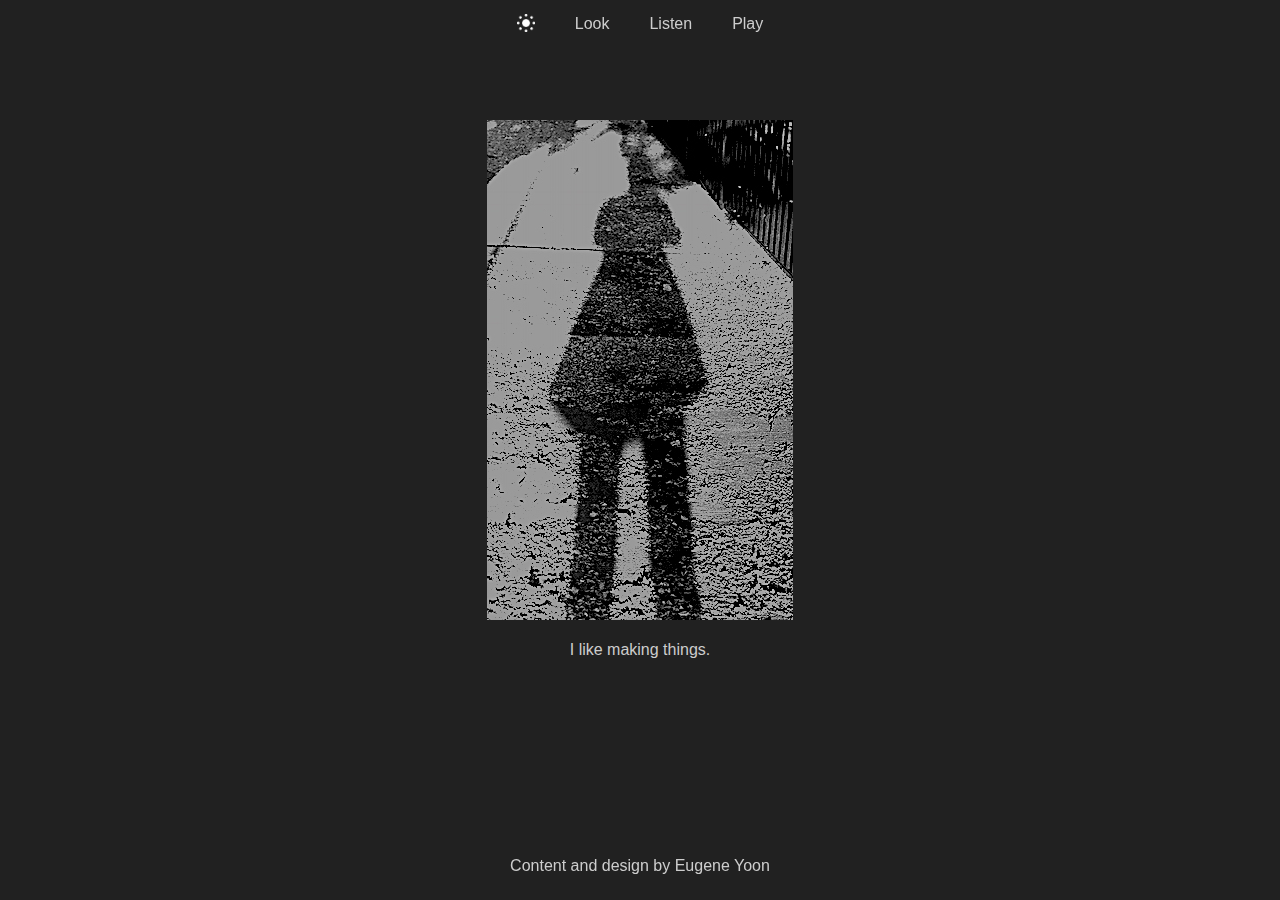
==== about.html @ b0e7df6b "Add files via upload" ====
<!DOCTYPE html>
<html lang="en" dir="ltr">
  <head>
    <meta charset="utf-8">
    <link rel="stylesheet" type="text/css" href="css/html5reset.css">
    <link rel="stylesheet" type="text/css" href="css/style.css">
    <link rel="icon" href="images/favicon.ico" type="image/x-icon"/>
    <title>Eugene Yoon</title>
  </head>
  <body>

    <header>
      <a class="skip" href="#main">Skip to main content</a><!-- retrieved from https://accessibility.oit.ncsu.edu/it-accessibility-at-nc-state/developers/accessibility-handbook/mouse-and-keyboard-events/skip-to-main-content/ -->

        <nav>
            <ul>
              <div class="listContainer">
                <a href="index.html"><img src="images/fav.png" width="18" height="18"></a>
                <li><a href = "look.html">Look</a></li>
                <li><a href = "listen.html">Listen</a></li>
                <li><a href = "play.html">Play</a></li>
              </div>
            </ul>
        </nav>
    </header>

    <main id = "main" tabindex = "-1">
        <!-- retrieved from https://accessibility.oit.ncsu.edu/it-accessibility-at-nc-state/developers/accessibility-handbook/mouse-and-keyboard-events/skip-to-main-content/ -->
        <div class = "maintext">

          <img id = "portrait" alt="Self portrait" src="images/port.jpg">
          <h3>I like making things.</h3>

        </div>
    </main>

    <footer><br>
      <p>Content and design by <a href = "about.html">Eugene Yoon</a></p>
    </footer><br>

  </body>
</html>
---- css/style.css ----
html {
  overflow-y: scroll;
}

.skip{
  position: absolute;
  top: auto;
  width: 1px;
  height: 1px;
  z-index: -999;
  overflow: hidden;
}

.skip:focus, .skip:active{
  background-color: #FFF6AB;
  left: auto;
  top: auto;
  width: auto;
  height: auto;
  border: 3px solid green;
  padding: 15px;
  display: grid;
  justify-content: center;
  transition: ease .5s;
  z-index: 999;
  overflow: auto;
}

/* nav item font color */
a{
   color:#cdcdcd;
   text-decoration: none;
 }

a:visited { text-decoration: none; }
a:hover { text-decoration: none; }
a:focus { text-decoration: none; }
a:active { text-decoration: none; }

body{
  font-family: 'Roboto', sans-serif;
  color: #cdcdcd;
  line-height: 20px;
  background-color: #212121;
  /* background-image: url(../images/mtebi.jpg); */
  /* Photo by Aiony Haust on Unsplash */
  /* background-attachment: fixed;
  background-position: center;
  background-repeat: no-repeat;
  background-size: cover; */
}

h1{
  font-size: 24px;
  padding: 80px 0px;
  font-weight: normal;
}

h2{
  font-size: 18px;
  padding: 0px 0px 10px;
}

/* .banner{
  display: flex;
  flex: 1;
  justify-content: center;
  background-color: none;
  text-align: center;
  padding: 60px 0px;
} */

/* don't need a current */
/* .current{
  text-transform: uppercase;
  font-style: italic;
  color: black;
  background-color: #ddd
} */

nav{
  position: fixed;
  top: 0;
  width: 100%;
  z-index: 100;
  overflow: hidden;
  /* background-color: #212121; */
  background-color: transparent;
  display: flex;
  justify-content: center;
}

nav a{
  flex-grow: 1;
  float: left;
  /* background-color: #212121; */
  /* trying to make the nav transparent */
  background-color: transparent;
  text-align: center;
  padding: 14px 20px;
}

/* don't need hover */
/* nav a:hover {
  background-color: #000000;
} */

/* don't need dropdowns */
/*
.dropdownContainer1{
  float: left;
  display: flex;
  flex: 1 0 0;
}

.dropdownContainer2{
  float: left;
  display: flex;
  flex: 1 0 0;
}

.dropdownContainer3{
  float: left;
  display: flex;
  flex: 1 0 0;
}

#dropdownStuff1{
  margin-top: 3rem;
  display: none;
  position: absolute;
  z-index: 1;
}

#dropdownStuff2{
  margin-top: 3rem;
  display: none;
  position: absolute;
  z-index: 1;
}

#dropdownStuff3{
  margin-top: 3rem;
  display: none;
  position: absolute;
  z-index: 1;
}

#dropdownStuff1 a{
  width: 100%;
  display: block;
  box-shadow: 0 4px 8px 0 rgba(0, 0, 0, 0.3);
}

#dropdownStuff2 a{
  width: 100px;
  display: block;
  box-shadow: 0 4px 8px 0 rgba(0, 0, 0, 0.3);
}

#dropdownStuff3 a{
  width: 180px;
  display: block;
  box-shadow: 0 4px 8px 0 rgba(0, 0, 0, 0.3);
}

.dropdownContainer1:hover #dropdownStuff1 {
  width: 130px;
  display: block;
}

.dropdownContainer2:hover #dropdownStuff2 {
  width: 100px;
  display: block;
}

.dropdownContainer3:hover #dropdownStuff3 {
  width: 180px;
  display: block;
} */

.listContainer{
  float: left;
  display: flex;
  flex: 1 0 0;
}

/* #landingimages{
  height: 50px;
} */

/* #list{
  margin-top: 3rem;
  display: none;
  position: absolute;
  z-index: 1;
}

#list a{
  width: 160px;
  box-shadow: 0 4px 8px 0 rgba(0, 0, 0, 0.3);
} */

/* .sticky {
  position: fixed;
  top: 0;
  width: 100%;
  z-index: 100;
} */

/* #input{
  font-family: 'Roboto', sans-serif;
  line-height: 20px;
  padding: 12px 20px 12px 6px;
  font-size: 16px;
} */

main{
  display: flex;
  flex-direction: row;
    justify-content: center;
}

.maintext{
  justify-content: center;
  flex-direction: column;
}

.maintext p{
  display: flex;
  justify-content: center;
  padding-top: 120px;
  width: 480px;
  line-height: 175%;
}

.maintext h3{
  font-weight: normal;
  display: flex;
  justify-content: center;
  padding-top: 20px;
  padding-bottom: 120px;
}

.maintext img{
  display: flex;
  justify-content: center;
  padding-top: 120px;
}

#landscape{
  width: 100%;
  max-width: 800px;
  height: auto;
}

#portrait{
  display: block;
  margin-left: auto;
  margin-right: auto;
  width: 100%;
  max-width: 500px;
  height: auto;
}

/* .lightPic{
  width: 100% !important;
}

.frontimages{
  flex: 40%;
}

.frontimages img{
  width: 49%;
}

.strumpage{
  display: flex;
  flex-direction: column;
}

.strumpage p{
  padding: 12px 0px;
} */
/*
#whichpage{
  padding: 25px 10px;
  display: flex;
  flex-direction: column;
}

#wherepage{
  padding: 25px 10px;
  display: flex;
  flex-direction: column;
}

#tunepage{
  padding: 25px 10px;
  display: flex;
  flex-direction: column;
}

section{
  display: flex;
  flex-direction: column;
  border: 12px solid green;
  padding: 24px;
  margin: 24px;
  background-color: #fefefe
}

.modal {
  display: none;
  position: fixed;
  z-index: 3;
  left: 0;
  top: 0;
  width: 100%;
  height: 100%;
  overflow: auto;
  background-color: rgba(0,0,0,0.4);
}

.modalStuff {
  background-color: #fefefe;
  margin: 15% auto;
  padding: 20px;
  border: 1px solid #888;
  width: 50%;
}

.close {
  color: #aaa;
  float: right;
  font-size: 28px;
  font-weight: bold;
}

.close:hover, .close:focus {
  color: black;
  text-decoration: none;
  cursor: pointer;
} */

footer{
  position: fixed;
  width: 100%;
  bottom: 0;
  padding: 24px 0px;
  text-align: center;
}
/*
.chordsimages{
  display: block;
  width: 20vw;
  margin: auto;
}

.magnoliaimages{
  display: flex;
  flex-direction: row;
  flex-wrap: wrap;
  justify-content: center;
  align-items: flex-start;
  flex: 30%;
}

.magnoliaimages img {
  width: 150px;
  padding: 6px 10px;
}

.diagrams{
  display: block;
  width: 600px;
  margin: auto;
}

.tunediagrams{
  display: block;
  width: 600px;
  margin: auto;
}

.hold{
  display: block;
  width: 500px;
  margin: auto;
} */

/* @media screen and (min-width: 1200px){ */
  /* #whichpage{
    flex-direction: row;
  }
  #wherepage{
    flex-direction: row;
  }
  #tunepage{
    flex-direction: row;
  } */

}
/*
@media screen and (max-width: 1200px) {

  .frontimages img{
    width: 100%;
  }

  .chordsimages{
    display: block;
    width: 200px;
    margin: auto;
  }

}

@media screen and (max-width: 800px) {

  .sticky{
    display: none;
  }

  main{
    flex-direction: column;
  }

  nav{
    flex-direction: column;
  }

  nav a{
    display: block;
  }

  #input{
    width: 100%
  }

  .frontimages img{
    width: 49%;
  }

  .diagrams{
    width: 60vw;
    margin: auto;
    justify-content: center;
  }

  .tunediagrams{
    width: 60vw;
    margin: auto;
    justify-content: center;
  }

}

@media screen and (max-width: 550px) {

  .frontimages img{
    width: 100%;
  }

  .hold{
    width: 60vw;
    margin: auto;
  }
 */

}
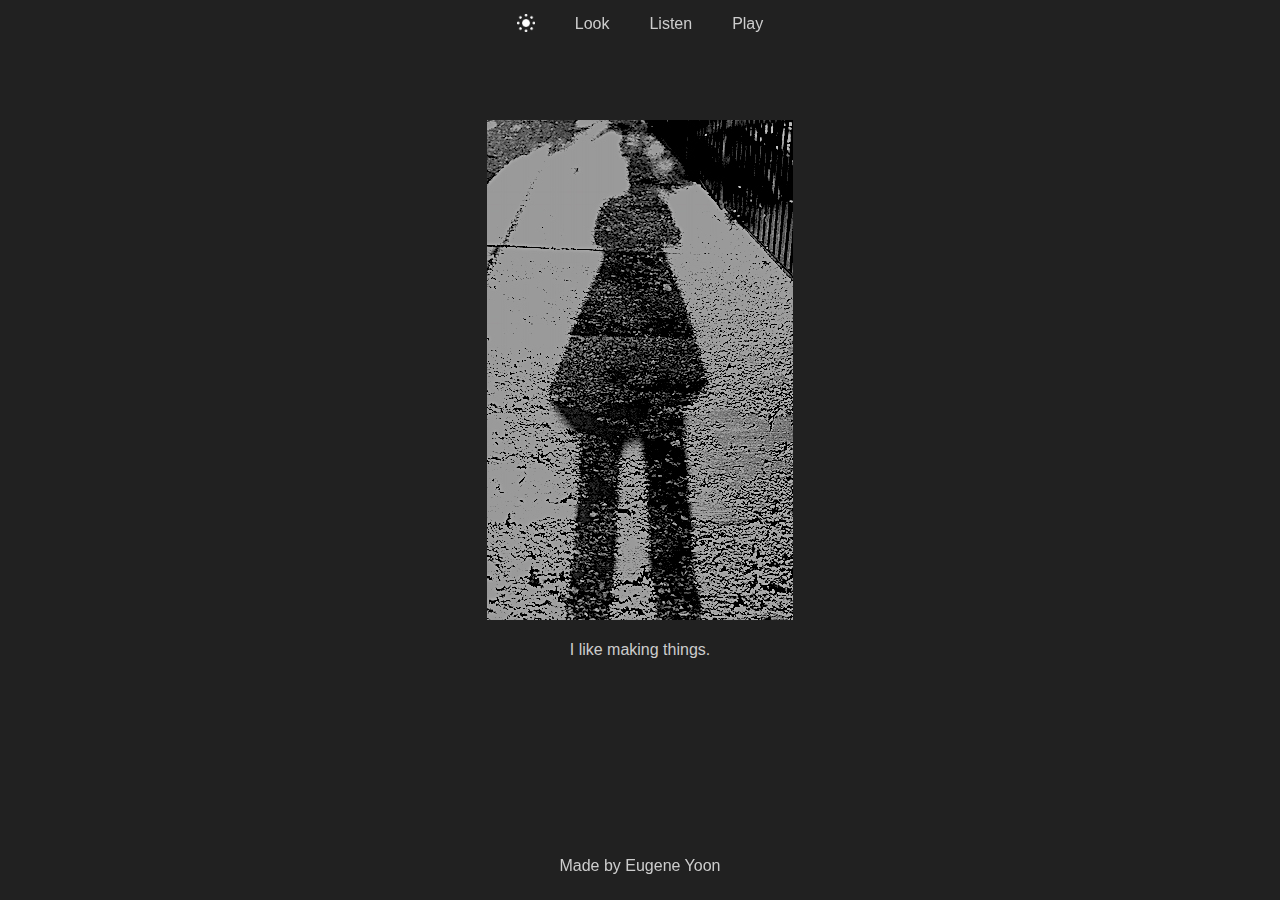
==== commit 932d1dcf: "Add files via upload" ====
--- a/about.html
+++ b/about.html
@@ -15,7 +15,7 @@
         <nav>
             <ul>
               <div class="listContainer">
-                <a href="index.html"><img src="images/fav.png" width="18" height="18"></a>
+                <a href="index.html"><img src="images/fav.png"></a>
                 <li><a href = "look.html">Look</a></li>
                 <li><a href = "listen.html">Listen</a></li>
                 <li><a href = "play.html">Play</a></li>
@@ -35,7 +35,7 @@
     </main>
 
     <footer><br>
-      <p>Content and design by <a href = "about.html">Eugene Yoon</a></p>
+      <p>Made by <a href = "about.html">Eugene Yoon</a></p>
     </footer><br>
 
   </body>
--- a/css/style.css
+++ b/css/style.css
@@ -26,7 +26,6 @@
   overflow: auto;
 }
 
-/* nav item font color */
 a{
    color:#cdcdcd;
    text-decoration: none;
@@ -42,12 +41,6 @@
   color: #cdcdcd;
   line-height: 20px;
   background-color: #212121;
-  /* background-image: url(../images/mtebi.jpg); */
-  /* Photo by Aiony Haust on Unsplash */
-  /* background-attachment: fixed;
-  background-position: center;
-  background-repeat: no-repeat;
-  background-size: cover; */
 }
 
 h1{
@@ -61,30 +54,12 @@
   padding: 0px 0px 10px;
 }
 
-/* .banner{
-  display: flex;
-  flex: 1;
-  justify-content: center;
-  background-color: none;
-  text-align: center;
-  padding: 60px 0px;
-} */
-
-/* don't need a current */
-/* .current{
-  text-transform: uppercase;
-  font-style: italic;
-  color: black;
-  background-color: #ddd
-} */
-
 nav{
   position: fixed;
   top: 0;
   width: 100%;
   z-index: 100;
   overflow: hidden;
-  /* background-color: #212121; */
   background-color: transparent;
   display: flex;
   justify-content: center;
@@ -93,91 +68,10 @@
 nav a{
   flex-grow: 1;
   float: left;
-  /* background-color: #212121; */
-  /* trying to make the nav transparent */
   background-color: transparent;
   text-align: center;
   padding: 14px 20px;
 }
-
-/* don't need hover */
-/* nav a:hover {
-  background-color: #000000;
-} */
-
-/* don't need dropdowns */
-/*
-.dropdownContainer1{
-  float: left;
-  display: flex;
-  flex: 1 0 0;
-}
-
-.dropdownContainer2{
-  float: left;
-  display: flex;
-  flex: 1 0 0;
-}
-
-.dropdownContainer3{
-  float: left;
-  display: flex;
-  flex: 1 0 0;
-}
-
-#dropdownStuff1{
-  margin-top: 3rem;
-  display: none;
-  position: absolute;
-  z-index: 1;
-}
-
-#dropdownStuff2{
-  margin-top: 3rem;
-  display: none;
-  position: absolute;
-  z-index: 1;
-}
-
-#dropdownStuff3{
-  margin-top: 3rem;
-  display: none;
-  position: absolute;
-  z-index: 1;
-}
-
-#dropdownStuff1 a{
-  width: 100%;
-  display: block;
-  box-shadow: 0 4px 8px 0 rgba(0, 0, 0, 0.3);
-}
-
-#dropdownStuff2 a{
-  width: 100px;
-  display: block;
-  box-shadow: 0 4px 8px 0 rgba(0, 0, 0, 0.3);
-}
-
-#dropdownStuff3 a{
-  width: 180px;
-  display: block;
-  box-shadow: 0 4px 8px 0 rgba(0, 0, 0, 0.3);
-}
-
-.dropdownContainer1:hover #dropdownStuff1 {
-  width: 130px;
-  display: block;
-}
-
-.dropdownContainer2:hover #dropdownStuff2 {
-  width: 100px;
-  display: block;
-}
-
-.dropdownContainer3:hover #dropdownStuff3 {
-  width: 180px;
-  display: block;
-} */
 
 .listContainer{
   float: left;
@@ -185,35 +79,10 @@
   flex: 1 0 0;
 }
 
-/* #landingimages{
-  height: 50px;
-} */
-
-/* #list{
-  margin-top: 3rem;
-  display: none;
-  position: absolute;
-  z-index: 1;
+.listContainer img{
+  width: 18px;
+  height: 18px;
 }
-
-#list a{
-  width: 160px;
-  box-shadow: 0 4px 8px 0 rgba(0, 0, 0, 0.3);
-} */
-
-/* .sticky {
-  position: fixed;
-  top: 0;
-  width: 100%;
-  z-index: 100;
-} */
-
-/* #input{
-  font-family: 'Roboto', sans-serif;
-  line-height: 20px;
-  padding: 12px 20px 12px 6px;
-  font-size: 16px;
-} */
 
 main{
   display: flex;
@@ -263,87 +132,6 @@
   height: auto;
 }
 
-/* .lightPic{
-  width: 100% !important;
-}
-
-.frontimages{
-  flex: 40%;
-}
-
-.frontimages img{
-  width: 49%;
-}
-
-.strumpage{
-  display: flex;
-  flex-direction: column;
-}
-
-.strumpage p{
-  padding: 12px 0px;
-} */
-/*
-#whichpage{
-  padding: 25px 10px;
-  display: flex;
-  flex-direction: column;
-}
-
-#wherepage{
-  padding: 25px 10px;
-  display: flex;
-  flex-direction: column;
-}
-
-#tunepage{
-  padding: 25px 10px;
-  display: flex;
-  flex-direction: column;
-}
-
-section{
-  display: flex;
-  flex-direction: column;
-  border: 12px solid green;
-  padding: 24px;
-  margin: 24px;
-  background-color: #fefefe
-}
-
-.modal {
-  display: none;
-  position: fixed;
-  z-index: 3;
-  left: 0;
-  top: 0;
-  width: 100%;
-  height: 100%;
-  overflow: auto;
-  background-color: rgba(0,0,0,0.4);
-}
-
-.modalStuff {
-  background-color: #fefefe;
-  margin: 15% auto;
-  padding: 20px;
-  border: 1px solid #888;
-  width: 50%;
-}
-
-.close {
-  color: #aaa;
-  float: right;
-  font-size: 28px;
-  font-weight: bold;
-}
-
-.close:hover, .close:focus {
-  color: black;
-  text-decoration: none;
-  cursor: pointer;
-} */
-
 footer{
   position: fixed;
   width: 100%;
@@ -351,122 +139,35 @@
   padding: 24px 0px;
   text-align: center;
 }
-/*
-.chordsimages{
-  display: block;
-  width: 20vw;
-  margin: auto;
-}
 
-.magnoliaimages{
-  display: flex;
-  flex-direction: row;
-  flex-wrap: wrap;
-  justify-content: center;
-  align-items: flex-start;
-  flex: 30%;
-}
 
-.magnoliaimages img {
-  width: 150px;
-  padding: 6px 10px;
-}
+@media only screen and (max-device-width: 640px) {
 
-.diagrams{
-  display: block;
-  width: 600px;
-  margin: auto;
-}
-
-.tunediagrams{
-  display: block;
-  width: 600px;
-  margin: auto;
-}
-
-.hold{
-  display: block;
-  width: 500px;
-  margin: auto;
-} */
-
-/* @media screen and (min-width: 1200px){ */
-  /* #whichpage{
-    flex-direction: row;
-  }
-  #wherepage{
-    flex-direction: row;
-  }
-  #tunepage{
-    flex-direction: row;
-  } */
-
-}
-/*
-@media screen and (max-width: 1200px) {
-
-  .frontimages img{
-    width: 100%;
+  .listContainer img{
+    width: 28.8px;
+    height: 28.8px;
   }
 
-  .chordsimages{
-    display: block;
-    width: 200px;
-    margin: auto;
+  nav a{
+    padding: 48px 32px;
+  }
+
+  .listContainer{
+    font-size: 32px;
+  }
+
+  .maintext p{
+    font-size: 32px;
+    width: 720px;
+  }
+
+  .maintext h3{
+    font-size: 32px;
+  }
+
+  footer{
+    font-size: 32px;
+    padding: 48px 0px;
   }
 
 }
-
-@media screen and (max-width: 800px) {
-
-  .sticky{
-    display: none;
-  }
-
-  main{
-    flex-direction: column;
-  }
-
-  nav{
-    flex-direction: column;
-  }
-
-  nav a{
-    display: block;
-  }
-
-  #input{
-    width: 100%
-  }
-
-  .frontimages img{
-    width: 49%;
-  }
-
-  .diagrams{
-    width: 60vw;
-    margin: auto;
-    justify-content: center;
-  }
-
-  .tunediagrams{
-    width: 60vw;
-    margin: auto;
-    justify-content: center;
-  }
-
-}
-
-@media screen and (max-width: 550px) {
-
-  .frontimages img{
-    width: 100%;
-  }
-
-  .hold{
-    width: 60vw;
-    margin: auto;
-  }
- */
-
-}
